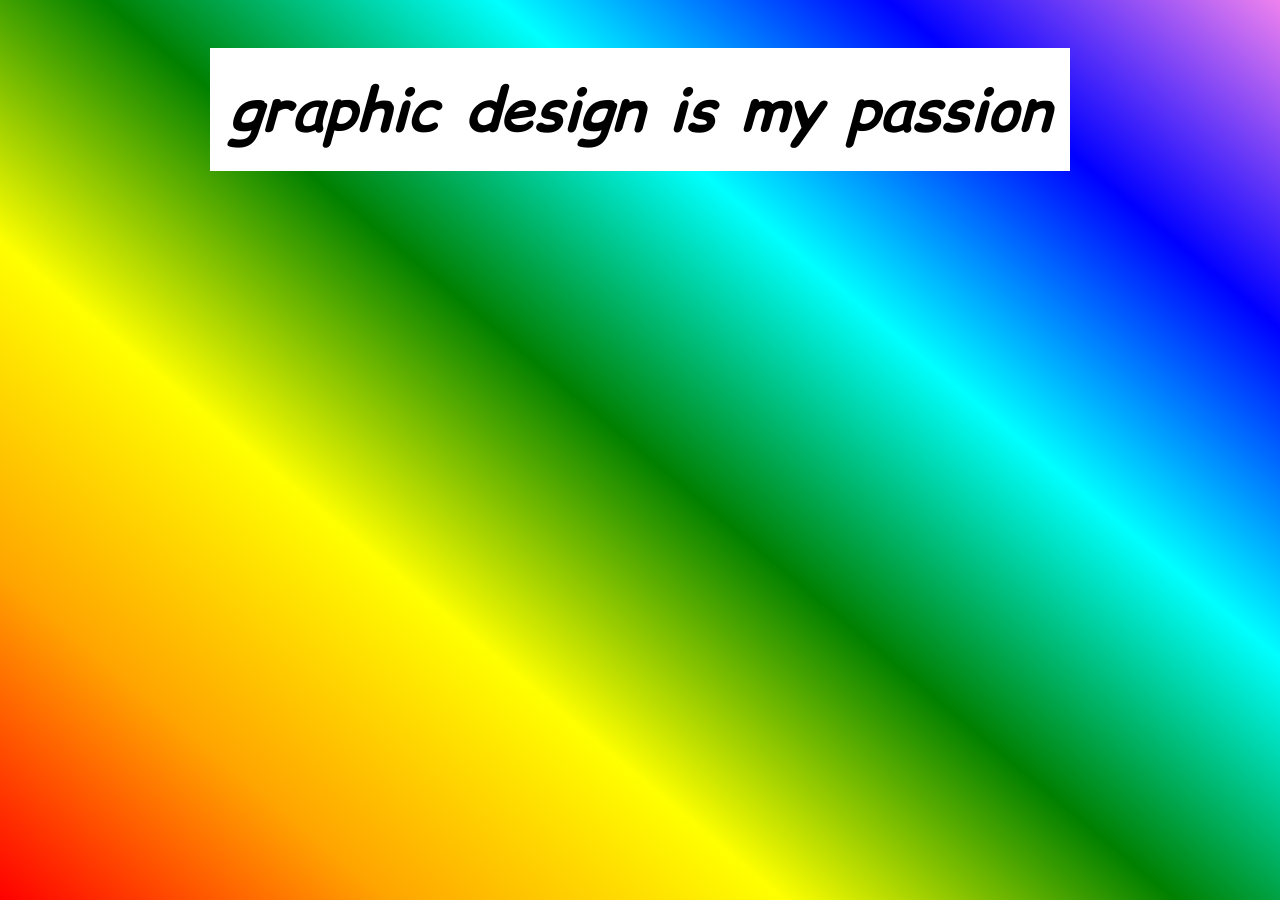
==== slideshowGraphicDesign/index.html @ 3cd2d5c9 "Background listo" ====
<!DOCTYPE html>

<html lang="en">

<head>
    <meta charset="UTF-8">
    <meta name="viewport" content="width=device-width, initial-scale=1.0">
    <title>Slider Automático y Manual</title>
    <link rel="stylesheet" href="style.css">

    <!-- Importar tipografía desde google fonts -->
    <link rel="preconnect" href="https://fonts.googleapis.com">
    <link rel="preconnect" href="https://fonts.gstatic.com" crossorigin>
    <link href="https://fonts.googleapis.com/css2?family=Comic+Relief:wght@700&display=swap" rel="stylesheet">

</head>

<body>
<h1>graphic design is my passion</h1>

<div>
    
</div>




</body>
</html>
---- slideshowGraphicDesign/style.css ----
body  /* Con el fixed no se repite cada vez que acaba el patrón */
{
    background: linear-gradient(
        40deg, 
        red,
        orange,
        yellow,
        green,
        cyan,
        blue,
        violet
    );
    background-attachment:fixed;

    display: flex;
    align-items: center;
    justify-content: center;
}


h1{
    padding: 20px;
    font-family:'Comic Relief';
    font-style: italic;
    text-align: center;
    color: black;
    font-size: 60px;
    background-color: white;
   
}
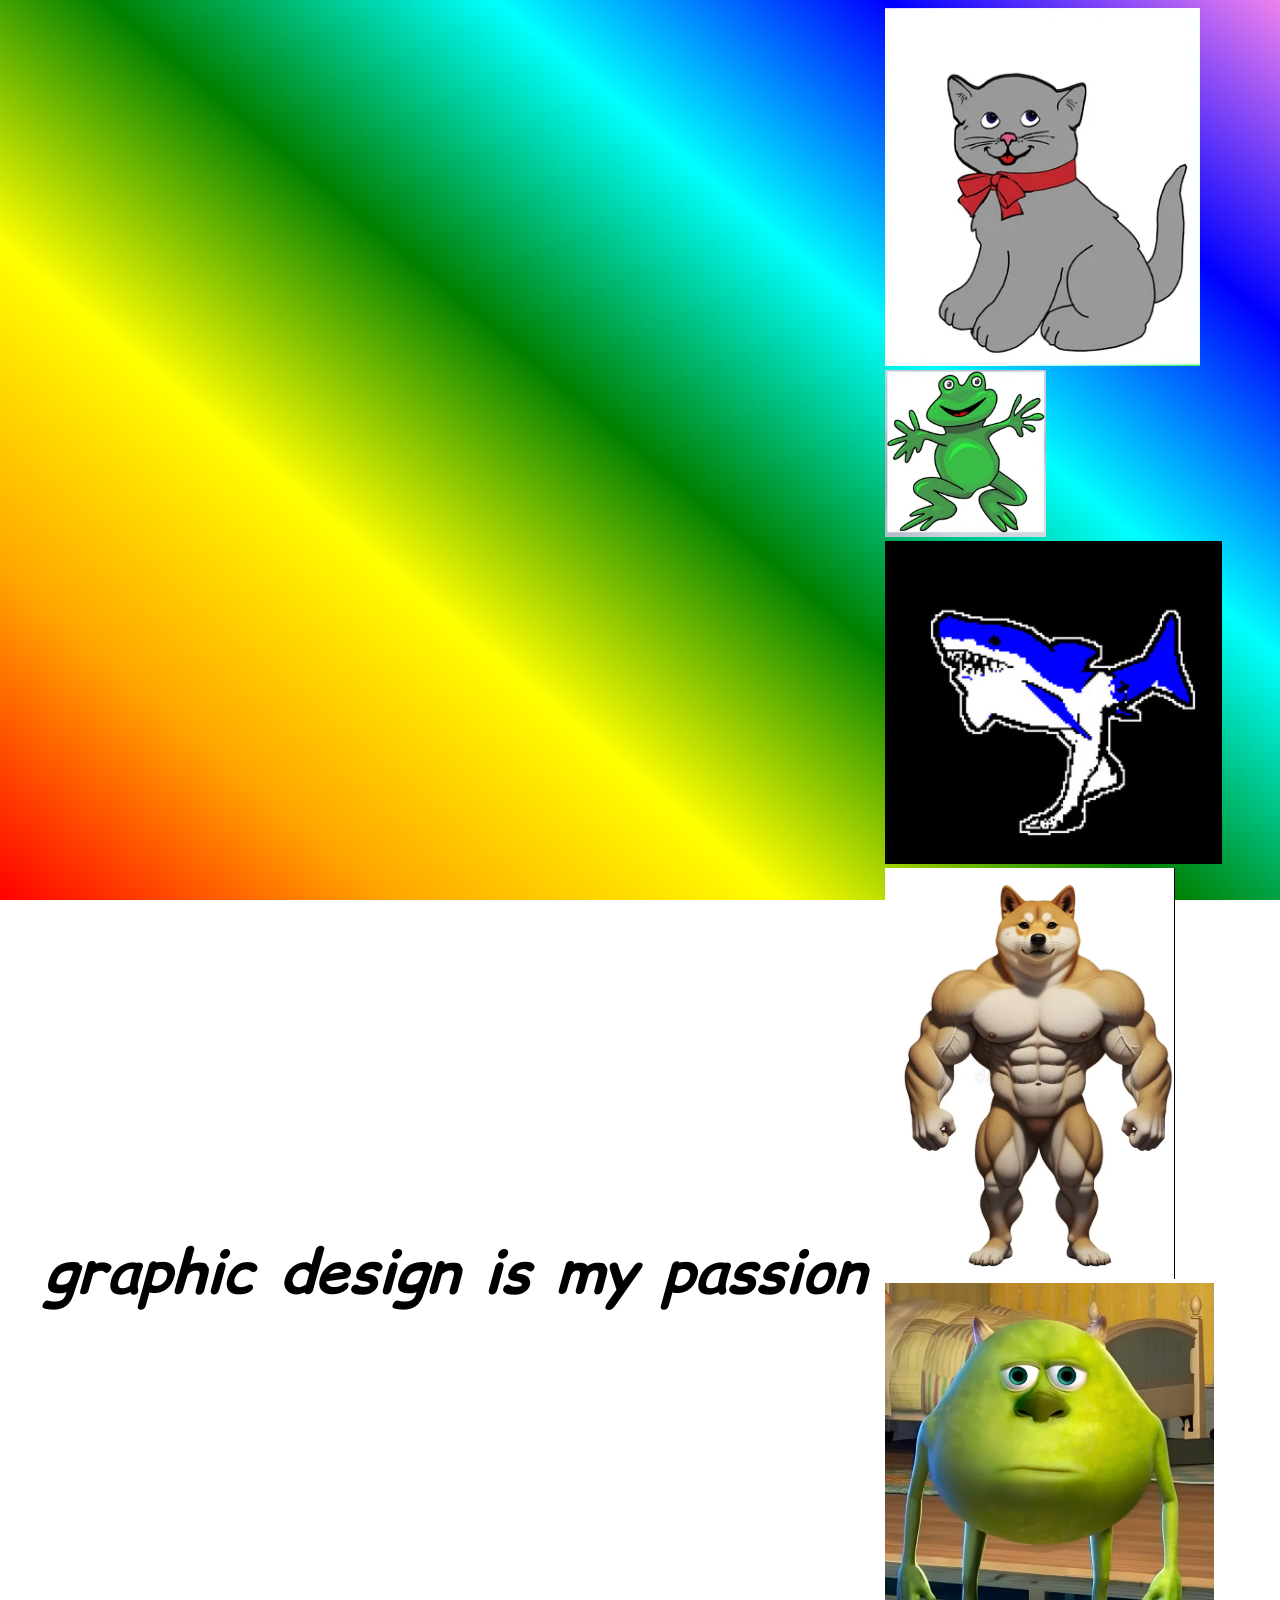
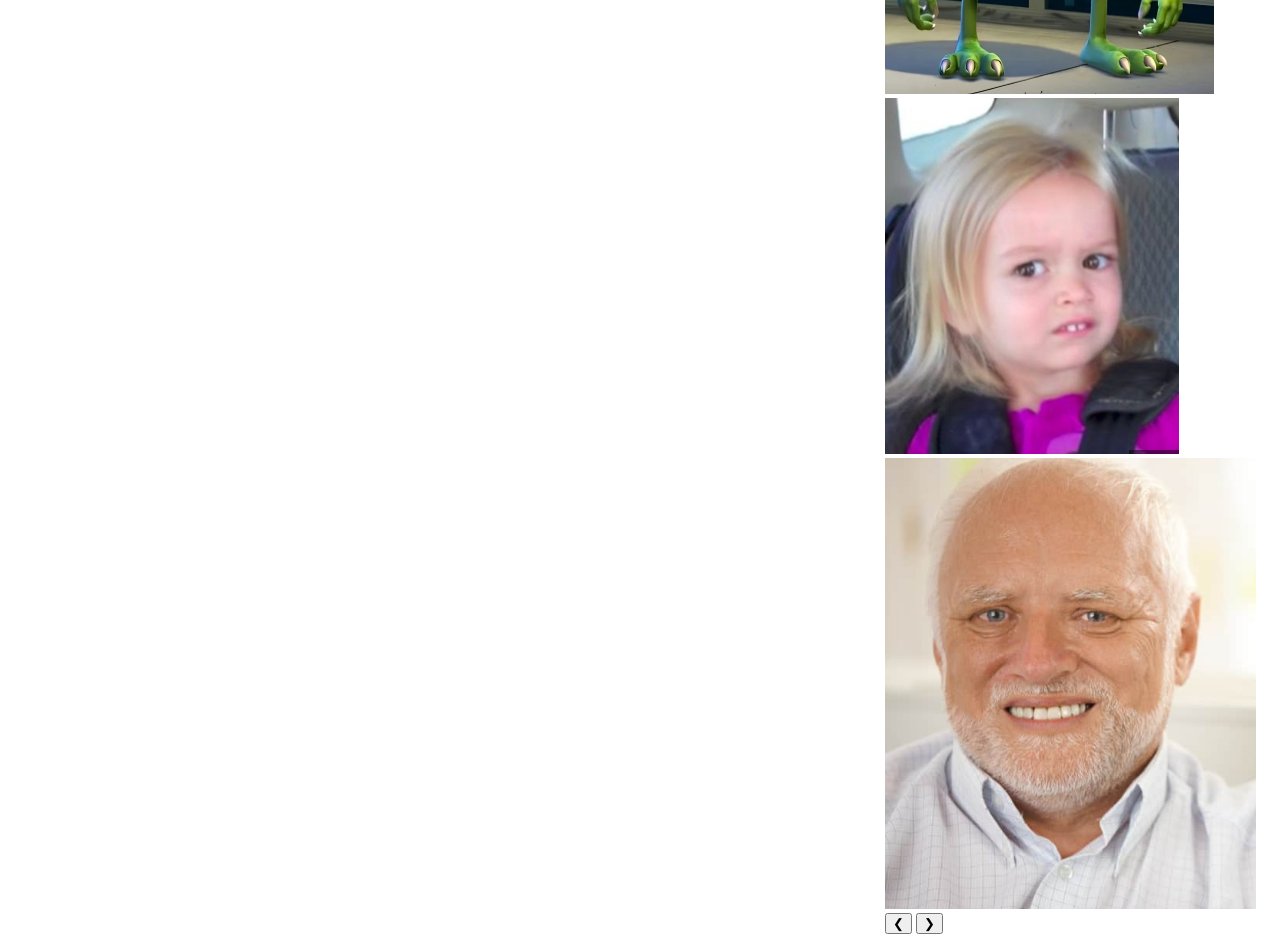
==== commit f30a6ed3: "Add slider functionality to index.html" ====
--- a/slideshowGraphicDesign/index.html
+++ b/slideshowGraphicDesign/index.html
@@ -16,14 +16,32 @@
 </head>
 
 <body>
-<h1>graphic design is my passion</h1>
 
-<div>
-    
-</div>
+    <h1>graphic design is my passion</h1>
 
+    <div class="slider-container">
+        <div class="slider">
+            <div class="slide"><img src="img/img1.png"></div>
+            <div class="slide"><img src="img/img2.png"></div>
+            <div class="slide"><img src="img/img3.png"></div>
+            <div class="slide"><img src="img/img4.png"></div>
+            <div class="slide"><img src="img/img5.png"></div>
+            <div class="slide"><img src="img/img6.png"></div>
+            <div class="slide"><img src="img/img7.png"></div>
+        </div>
 
+        <div class="button">
+            <button>&#10094</button>
+            <button>&#10095</button>
+        </div>
 
+        <div class="dots container"></div>
+
+    </div>
+
+    <!-- Enlazamos el archivo javaScript -->
+     <script src="script.js"></script>
 
 </body>
-</html>+
+</html>
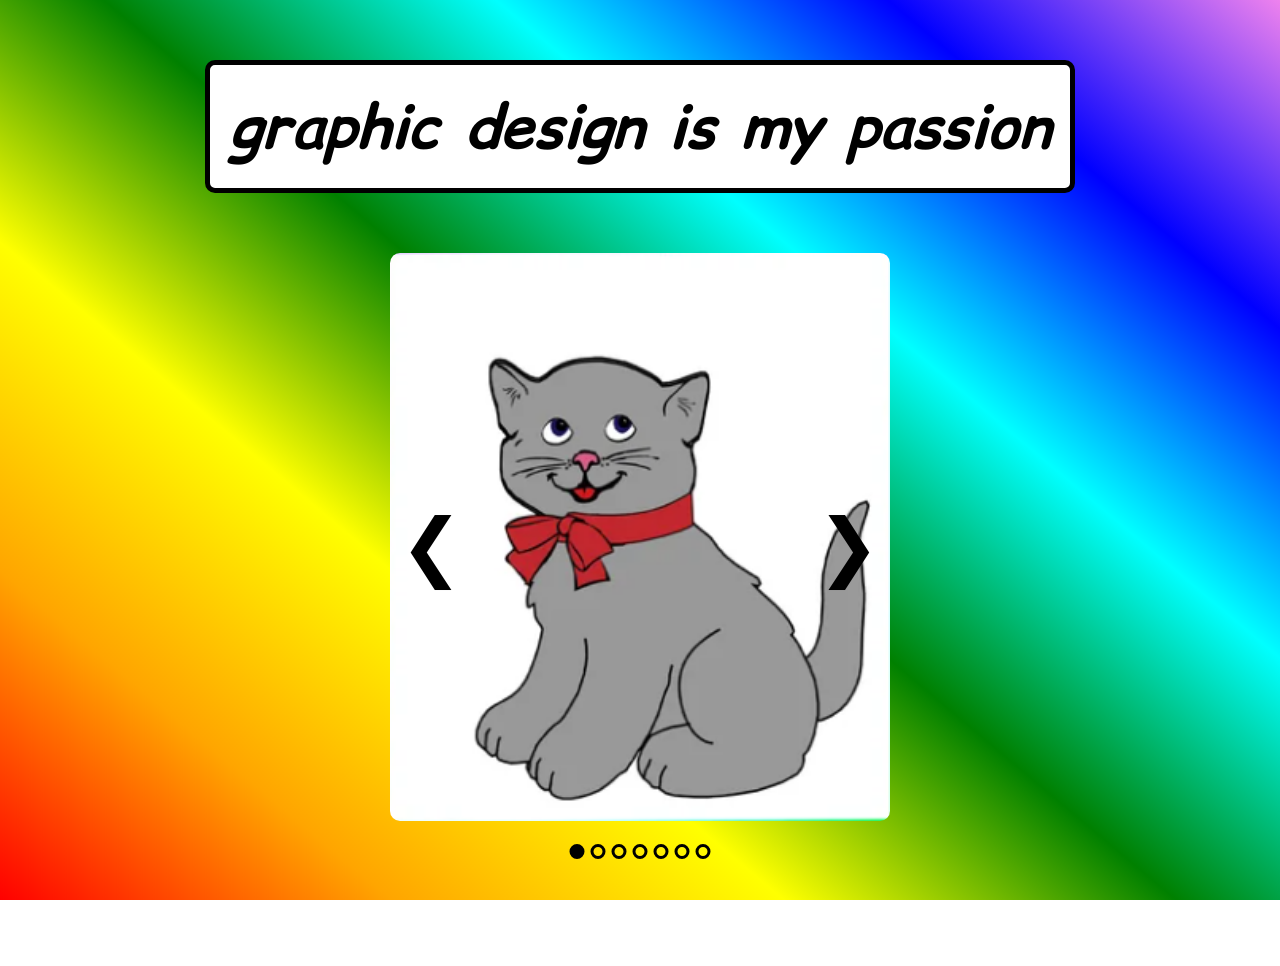
==== commit c0a1869a: "Update index.html" ====
--- a/slideshowGraphicDesign/index.html
+++ b/slideshowGraphicDesign/index.html
@@ -35,7 +35,10 @@
             <button>&#10095</button>
         </div>
 
-        <div class="dots container"></div>
+        <!-- Creo el contenedor en HTML y le añado los dots por JS por cada imagen que tenga -->
+        <div class="dots-container">
+            
+        </div>
 
     </div>
 
--- a/slideshowGraphicDesign/style.css
+++ b/slideshowGraphicDesign/style.css
@@ -1,3 +1,11 @@
+*{
+    margin: 0%;
+    padding: 0%;
+    box-sizing: border-box;
+    
+}
+
+
 body  /* Con el fixed no se repite cada vez que acaba el patrón */
 {
     background: linear-gradient(
@@ -12,7 +20,8 @@
     );
     background-attachment:fixed;
 
-    display: flex;
+    display: flex; /* pone por defecto un elemento al lado del otro */
+    flex-direction: column; /*cambia la dirección entre elementos a columna */
     align-items: center;
     justify-content: center;
 }
@@ -25,6 +34,96 @@
     text-align: center;
     color: black;
     font-size: 60px;
-    background-color: white;
+    background-color: white ;
+    margin-top: 60px;
+    margin-bottom: 60px;
+
+    border: 5px solid black;
+    border-radius: 10px;
+    user-select: none; /* para que el usuario no pueda seleccionarlo */
    
 }
+
+.slider-container{
+    width: 500%;
+    max-width: 500px;
+   
+
+    overflow: hidden; /* el desbordamiento de ver las imagenes una seguida de la otra se oculta */
+    
+    position: relative; /* padre de referencia para posicionarese de button */
+
+}
+
+
+/* Así ocupa el 100% de los 400 px del slider-container */
+img{
+    width: 100%;
+}
+
+
+
+.slider{
+    display: flex;
+    
+}
+
+.slide{
+    min-width: 100%; /* así ocupa cada imagen el 100% del ancho del contenedor  300px*/
+  
+}
+
+.slide img{
+    border-radius: 10px;
+}
+
+.button{
+    position: absolute; /* va ser hijo del primer position que haya. Usará el otro de referencia */
+    top: 35%;
+    width: 100%;
+    display: flex;
+    justify-content: space-between; /*Reparte los elementos dejando espacio entre ellos */
+}
+
+
+button{
+    background-color: transparent;
+    color: #000000;
+    border: 0;
+    outline: 0;
+    cursor: pointer; /* cambia el cursor del ratón a una mano */
+    font-size: 75px;
+    padding: 0 10px;
+    user-select: none;
+}
+
+button:hover{
+    color: red;
+   
+}
+
+.dot{
+    width: 15px;
+    height: 15px;
+    background-color: transparent;
+    border-radius: 50%;
+    cursor: pointer;
+    user-select: none;
+    margin: 0 3px;
+
+    border: solid 3px;
+
+}
+
+.dot.active{
+    background: black;
+}
+
+.dots-container{
+    position: absolute; /* respecto al relative del .slider_container */
+    left: 50%;
+    bottom: 15%;
+    transform: translateX(-50%); /* muevete 50% con respecto a tu posición (del pripio elemento) */
+    display: flex;
+    
+}
